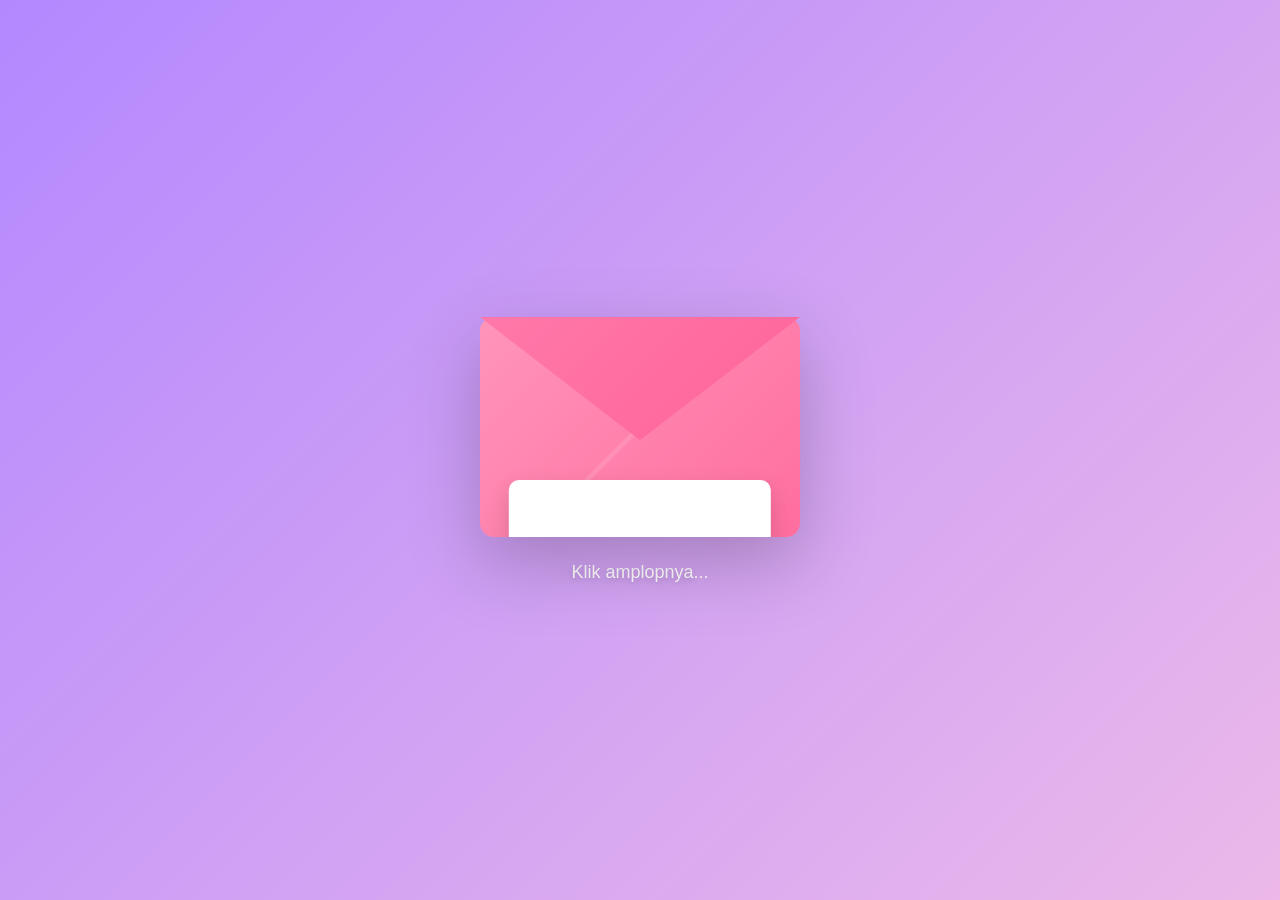
==== doc.html @ daa9e326 "update website" ====
<!DOCTYPE html>
<html lang="id">

<head>

    <meta charset="UTF-8">

    <meta
        name="viewport"
        content="width=device-width, initial-scale=1.0">

    <title>For You ❤️</title>

    <link rel="stylesheet" href="style.css">

</head>


<body>


    <!-- =====================================
         AUDIO BACKGROUND
    ====================================== -->

    <audio id="music" loop>

        <source
            src="music/raindance.mp3"
            type="audio/mpeg">

    </audio>



    <!-- =====================================
         MUSIC PLAYER
    ====================================== -->

    <div
        class="music-player"
        id="musicPlayer">

        <div class="music-cover">
            💿
        </div>


        <div class="music-info">

            <div class="music-title">
                Raindance
            </div>

            <div class="music-artist">
                Dave & Tems
            </div>

        </div>


        <div class="music-bars">

            <span></span>
            <span></span>
            <span></span>
            <span></span>
            <span></span>

        </div>

    </div>



    <!-- =====================================
         PAGE 1
         AMPLOP
    ====================================== -->

    <section
        class="screen envelope-screen active"
        id="envelopeScreen">


        <div
            class="envelope"
            id="envelope">


            <div class="envelope-top"></div>


            <div class="envelope-body">

                <div class="paper">
                    💌
                </div>

            </div>


        </div>


        <p class="hint">
            Klik amplopnya...
        </p>


    </section>



    <!-- =====================================
         PAGE 2
         SURAT
    ====================================== -->

    <section
        class="screen letter-screen"
        id="letterScreen">


        <div class="letter">


            <h1>
                Untuk Kamu ❤️
            </h1>


            <p>

                Hai kamu...

                <br><br>

                Ada sesuatu yang pengen aku
                sampaikan.

                <br><br>

                Jadi sebelum kamu lanjut,
                baca surat ini sampai selesai ya.

                <br><br>

                Terima kasih sudah menjadi
                seseorang yang sangat berarti
                buat aku.

            </p>


            <button
                id="finishBtn">

                Selesai ❤️

            </button>


        </div>


    </section>



    <!-- =====================================
         PAGE 3
         MEMORY WALL
    ====================================== -->

    <section
        class="screen memory-screen"
        id="memoryScreen">


        <div class="memory-wall">


            <img
                src="images/foto1.jpg"
                class="memory-photo photo1">


            <img
                src="images/foto2.jpg"
                class="memory-photo photo2">


            <img
                src="images/foto3.jpg"
                class="memory-photo photo3">


            <img
                src="images/foto4.jpg"
                class="memory-photo photo4">


            <img
                src="images/foto5.jpg"
                class="memory-photo photo5">


            <img
                src="images/foto6.jpg"
                class="memory-photo photo6">


            <img
                src="images/foto7.jpg"
                class="memory-photo photo7">


            <img
                src="images/foto8.jpg"
                class="memory-photo photo8">


            <div class="memory-text">

                <h1>
                    Our Little Memories
                </h1>

                <p>
                    beberapa momen yang mungkin
                    sederhana, tapi berarti.
                </p>

            </div>


        </div>


        <button
            class="next-button"
            id="nextButton">

            Lanjut →

        </button>


    </section>



    <!-- =====================================
         PAGE 4
         VIDEO
    ====================================== -->

    <section
        class="screen video-screen"
        id="videoScreen">


        <div class="video-container">


            <!-- INTRO -->

            <div
                class="video-intro"
                id="videoIntro">

                <div class="video-icon">
                    🎬
                </div>


                <h1>
                    Satu hal lagi...
                </h1>


                <p>
                    Ada sesuatu yang mau aku
                    sampaikan buat kamu.
                </p>


                <button
                    id="startVideoBtn"
                    class="start-video-button">

                    ▶ Mulai Video

                </button>

            </div>



            <!-- VIDEO -->

            <div
                class="video-wrapper"
                id="videoWrapper">


                <video
                    id="messageVideo"
                    playsinline>

                    <source
                        src="video/pesan.mp4"
                        type="video/mp4">

                    Browser kamu tidak
                    mendukung video.

                </video>


                <div
                    class="video-status"
                    id="videoStatus">

                    ❤️

                </div>


            </div>



            <!-- VIDEO SELESAI -->

            <button
                id="videoNextBtn"
                class="video-next-button">

                Lanjut →

            </button>


        </div>


    </section>



    <!-- =====================================
         JAVASCRIPT
    ====================================== -->

    <script src="script.js"></script>


</body>

</html>
---- style.css ----
/* ==================================================
   RESET
================================================== */

* {
    margin: 0;
    padding: 0;
    box-sizing: border-box;
}


/* ==================================================
   BODY
================================================== */

html,
body {
    width: 100%;
    height: 100%;
}


body {
    overflow: hidden;

    font-family:
        Arial,
        Helvetica,
        sans-serif;

    background:
        linear-gradient(
            -45deg,
            #ff9ecb,
            #c99cff,
            #ffc9e2,
            #b388ff
        );

    background-size: 400% 400%;

    animation:
        backgroundMove 12s ease infinite;
}


@keyframes backgroundMove {

    0% {
        background-position: 0% 50%;
    }

    50% {
        background-position: 100% 50%;
    }

    100% {
        background-position: 0% 50%;
    }
}


/* ==================================================
   SCREEN SYSTEM
================================================== */

.screen {
    position: fixed;

    inset: 0;

    width: 100%;
    height: 100vh;

    opacity: 0;

    visibility: hidden;

    pointer-events: none;

    transition:
        opacity 0.8s ease,
        visibility 0.8s ease;
}


.screen.active {
    opacity: 1;

    visibility: visible;

    pointer-events: auto;
}


/* ==================================================
   PAGE 1
   ENVELOPE
================================================== */

.envelope-screen {
    display: flex;

    flex-direction: column;

    justify-content: center;

    align-items: center;
}


.envelope {
    position: relative;

    width: 320px;
    height: 220px;

    cursor: pointer;

    border-radius: 14px;

    animation:
        envelopeFloat 3s ease-in-out infinite;

    filter:
        drop-shadow(
            0 25px 35px
            rgba(0, 0, 0, 0.22)
        );

    transition:
        transform 0.8s ease,
        opacity 0.8s ease;
}


/* ================================================
   BADAN AMPLOP
================================================ */

.envelope-body {
    position: absolute;

    inset: 0;

    background:
        linear-gradient(
            135deg,
            #ff94ba,
            #ff6e9f
        );

    border-radius: 14px;

    overflow: hidden;

    z-index: 1;
}


/* ================================================
   BAGIAN DALAM
================================================ */

.envelope-body::before {
    content: "";

    position: absolute;

    inset: 0;

    background:
        linear-gradient(
            135deg,
            transparent 49%,
            rgba(255, 255, 255, 0.18) 50%,
            transparent 51%
        );

    opacity: 0.8;
}


/* ================================================
   FLAP
================================================ */

.envelope-top {
    position: absolute;

    top: 0;
    left: 0;

    width: 100%;
    height: 100%;

    background:
        linear-gradient(
            135deg,
            #ff78a9,
            #ff5f95
        );

    clip-path:
        polygon(
            0 0,
            50% 56%,
            100% 0
        );

    transform-origin: top center;

    transition:
        transform 1s cubic-bezier(
            0.22,
            1,
            0.36,
            1
        );

    z-index: 4;
}


/* ================================================
   KERTAS
================================================ */

.paper {
    position: absolute;

    left: 50%;

    bottom: 12px;

    width: 82%;
    height: 165px;

    transform:
        translateX(-50%)
        translateY(120px);

    display: flex;

    justify-content: center;

    align-items: center;

    background: white;

    border-radius: 10px;

    font-size: 40px;

    box-shadow:
        0 10px 25px
        rgba(0, 0, 0, 0.15);

    transition:
        transform 1s cubic-bezier(
            0.22,
            1,
            0.36,
            1
        );

    z-index: 3;
}


/* ================================================
   AMPLOP OPEN
================================================ */

.envelope.open {
    animation: none;

    transform: scale(1.04);
}


.envelope.open .envelope-top {
    transform:
        rotateX(180deg);
}


.envelope.open .paper {
    transform:
        translateX(-50%)
        translateY(-18px);
}


/* ================================================
   AMPLOP EXIT
================================================ */

.envelope-screen.leaving .envelope {
    transform: scale(1.04);

    opacity: 0;
}


.envelope-screen.leaving .hint {
    opacity: 0;
}


/* ================================================
   FLOAT
================================================ */

@keyframes envelopeFloat {

    0% {
        transform:
            translateY(0);
    }

    50% {
        transform:
            translateY(-10px);
    }

    100% {
        transform:
            translateY(0);
    }
}


/* ==================================================
   HINT
================================================== */

.hint {
    margin-top: 25px;

    color: white;

    font-size: 18px;

    text-shadow:
        0 3px 8px
        rgba(0, 0, 0, 0.2);

    transition:
        opacity 0.5s ease;
}


/* ==================================================
   MUSIC PLAYER
================================================== */

.music-player {
    position: fixed;

    top: 20px;
    left: 20px;

    width: 280px;

    padding: 12px 15px;

    display: flex;

    align-items: center;

    gap: 12px;

    background:
        rgba(20, 10, 25, 0.78);

    backdrop-filter:
        blur(16px);

    border:
        1px solid
        rgba(255, 255, 255, 0.15);

    border-radius: 16px;

    color: white;

    box-shadow:
        0 12px 35px
        rgba(0, 0, 0, 0.25);

    z-index: 9999;

    opacity: 0;

    transform:
        translateX(-120px);

    pointer-events: none;

    transition:
        opacity 0.6s ease,
        transform 0.6s ease;
}


.music-player.show {
    opacity: 1;

    transform:
        translateX(0);

    pointer-events: auto;
}


.music-cover {
    width: 48px;
    height: 48px;

    min-width: 48px;

    display: flex;

    justify-content: center;

    align-items: center;

    border-radius: 50%;

    background:
        linear-gradient(
            135deg,
            #ff78ad,
            #9d6cff
        );

    font-size: 24px;
}


.music-player.playing
.music-cover {
    animation:
        musicRotate 4s linear infinite;
}


@keyframes musicRotate {

    from {
        transform:
            rotate(0deg);
    }

    to {
        transform:
            rotate(360deg);
    }
}


.music-info {
    flex: 1;

    overflow: hidden;
}


.music-title {
    font-size: 14px;

    font-weight: bold;
}


.music-artist {
    margin-top: 4px;

    font-size: 11px;

    opacity: 0.6;
}


.music-bars {
    height: 35px;

    display: flex;

    align-items: center;

    gap: 3px;
}


.music-bars span {
    width: 3px;

    height: 8px;

    background: white;

    border-radius: 5px;
}


.music-player.playing
.music-bars span {
    animation:
        musicBar 0.8s
        ease-in-out infinite alternate;
}


.music-player.playing
.music-bars span:nth-child(2) {
    animation-delay: 0.15s;
}


.music-player.playing
.music-bars span:nth-child(3) {
    animation-delay: 0.3s;
}


.music-player.playing
.music-bars span:nth-child(4) {
    animation-delay: 0.45s;
}


.music-player.playing
.music-bars span:nth-child(5) {
    animation-delay: 0.6s;
}


@keyframes musicBar {

    from {
        height: 7px;
    }

    to {
        height: 30px;
    }
}


/* ==================================================
   PAGE 2
   LETTER
================================================== */

.letter-screen {
    display: flex;

    justify-content: center;

    align-items: center;

    padding: 20px;
}


.letter {
    width: min(
        90%,
        600px
    );

    max-height: 80vh;

    overflow-y: auto;

    padding: 40px;

    text-align: center;

    background:
        rgba(255, 255, 255, 0.94);

    border-radius: 22px;

    box-shadow:
        0 25px 60px
        rgba(0, 0, 0, 0.2);

    animation:
        letterAppear 0.8s ease;
}


@keyframes letterAppear {

    from {
        opacity: 0;

        transform:
            translateY(30px)
            scale(0.96);
    }

    to {
        opacity: 1;

        transform:
            translateY(0)
            scale(1);
    }
}


.letter h1 {
    margin-bottom: 25px;

    color: #d85c91;

    font-size: 32px;
}


.letter p {
    color: #555;

    font-size: 16px;

    line-height: 1.8;
}


#finishBtn {
    margin-top: 30px;

    padding: 13px 28px;

    border: none;

    border-radius: 30px;

    background:
        linear-gradient(
            135deg,
            #ff78ad,
            #9d6cff
        );

    color: white;

    font-size: 15px;

    cursor: pointer;

    box-shadow:
        0 10px 25px
        rgba(0, 0, 0, 0.15);

    transition:
        transform 0.3s ease;
}


#finishBtn:hover {
    transform:
        scale(1.08);
}


/* ==================================================
   PAGE 3
   MEMORY WALL
================================================== */

.memory-screen {
    display: flex;

    justify-content: center;

    align-items: center;
}


.memory-wall {
    position: relative;

    width: 850px;
    height: 600px;

    max-width: 95vw;
    max-height: 75vh;
}


.memory-photo {
    position: absolute;

    width: 170px;
    height: 210px;

    object-fit: cover;

    padding: 8px;

    background: white;

    box-shadow:
        0 15px 30px
        rgba(0, 0, 0, 0.2);
}


/* ================================================
   FOTO POSITIONS
================================================ */

.photo1 {
    top: 20px;
    left: 80px;

    transform:
        rotate(-8deg);

    animation:
        photoFloat1
        4s ease-in-out infinite;
}


.photo2 {
    top: 40px;
    right: 100px;

    transform:
        rotate(7deg);

    animation:
        photoFloat2
        5s ease-in-out infinite;
}


.photo3 {
    top: 220px;
    left: 0;

    transform:
        rotate(-5deg);

    animation:
        photoFloat3
        4.5s ease-in-out infinite;
}


.photo4 {
    top: 250px;
    right: 10px;

    transform:
        rotate(8deg);

    animation:
        photoFloat4
        5.5s ease-in-out infinite;
}


.photo5 {
    bottom: 0;
    left: 140px;

    transform:
        rotate(6deg);

    animation:
        photoFloat2
        4.8s ease-in-out infinite;
}


.photo6 {
    bottom: 10px;
    right: 150px;

    transform:
        rotate(-7deg);

    animation:
        photoFloat1
        5.2s ease-in-out infinite;
}


.photo7 {
    top: 130px;
    left: 250px;

    transform:
        rotate(-4deg);

    animation:
        photoFloat3
        5s ease-in-out infinite;
}


.photo8 {
    bottom: 80px;
    right: 280px;

    transform:
        rotate(5deg);

    animation:
        photoFloat4
        4.2s ease-in-out infinite;
}


/* ================================================
   PHOTO ANIMATIONS
================================================ */

@keyframes photoFloat1 {

    0%,
    100% {
        margin-top: 0;
    }

    50% {
        margin-top: -10px;
    }
}


@keyframes photoFloat2 {

    0%,
    100% {
        margin-top: 0;
    }

    50% {
        margin-top: 10px;
    }
}


@keyframes photoFloat3 {

    0%,
    100% {
        margin-top: 0;
    }

    50% {
        margin-top: -8px;
    }
}


@keyframes photoFloat4 {

    0%,
    100% {
        margin-top: 0;
    }

    50% {
        margin-top: 8px;
    }
}


/* ================================================
   MEMORY TEXT
================================================ */

.memory-text {
    position: absolute;

    top: 50%;
    left: 50%;

    width: 300px;

    padding: 30px;

    transform:
        translate(-50%, -50%);

    text-align: center;

    color: white;

    background:
        rgba(255, 255, 255, 0.2);

    backdrop-filter:
        blur(12px);

    border-radius: 20px;

    z-index: 10;

    box-shadow:
        0 15px 40px
        rgba(0, 0, 0, 0.15);
}


.memory-text h1 {
    margin-bottom: 12px;

    font-size: 28px;
}


.memory-text p {
    font-size: 14px;

    line-height: 1.6;
}


.next-button {
    position: absolute;

    right: 40px;
    bottom: 30px;

    padding: 13px 25px;

    border: none;

    border-radius: 30px;

    background: white;

    color: #d85c91;

    font-size: 15px;

    cursor: pointer;

    box-shadow:
        0 10px 25px
        rgba(0, 0, 0, 0.15);

    transition:
        transform 0.3s ease;
}


.next-button:hover {
    transform:
        scale(1.08);
}


/* ==================================================
   PAGE 4
   VIDEO
================================================== */

.video-screen {
    display: flex;

    justify-content: center;

    align-items: center;

    padding: 25px;
}


.video-container {
    width: min(
        94%,
        650px
    );

    display: flex;

    flex-direction: column;

    align-items: center;

    text-align: center;

    color: white;
}


/* ================================================
   VIDEO INTRO
================================================ */

.video-intro {
    animation:
        videoIntroAppear
        1s ease;
}


.video-icon {
    margin-bottom: 15px;

    font-size: 45px;
}


.video-intro h1 {
    margin-bottom: 10px;

    font-size: 36px;

    text-shadow:
        0 4px 15px
        rgba(0, 0, 0, 0.2);
}


.video-intro p {
    margin-bottom: 25px;

    font-size: 16px;

    opacity: 0.9;
}


@keyframes videoIntroAppear {

    from {
        opacity: 0;

        transform:
            translateY(25px);
    }

    to {
        opacity: 1;

        transform:
            translateY(0);
    }
}


/* ================================================
   START VIDEO BUTTON
================================================ */

.start-video-button {
    padding: 14px 30px;

    border: none;

    border-radius: 30px;

    background: white;

    color: #d85c91;

    font-size: 16px;

    font-weight: bold;

    cursor: pointer;

    box-shadow:
        0 10px 30px
        rgba(0, 0, 0, 0.2);

    transition:
        transform 0.3s ease;
}


.start-video-button:hover {
    transform:
        scale(1.07);
}


/* ================================================
   VIDEO WRAPPER
================================================ */

.video-wrapper {
    position: relative;

    display: none;

    justify-content: center;

    align-items: center;

    width: 100%;
}


.video-wrapper.visible {
    display: flex;

    animation:
        videoAppear
        0.8s ease;
}


@keyframes videoAppear {

    from {
        opacity: 0;

        transform:
            scale(0.94);
    }

    to {
        opacity: 1;

        transform:
            scale(1);
    }
}


/* ================================================
   ACTUAL VIDEO
   VERTICAL FRIENDLY
================================================ */

#messageVideo {
    display: block;

    width: auto;

    height: min(
        70vh,
        720px
    );

    max-width: 90vw;

    aspect-ratio: 9 / 16;

    object-fit: contain;

    background: black;

    border-radius: 18px;

    box-shadow:
        0 25px 60px
        rgba(0, 0, 0, 0.3);
}


/* ================================================
   VIDEO STATUS
================================================ */

.video-status {
    position: absolute;

    top: 15px;
    right: 15px;

    width: 40px;
    height: 40px;

    display: flex;

    justify-content: center;

    align-items: center;

    background:
        rgba(0, 0, 0, 0.45);

    border-radius: 50%;

    opacity: 0;

    transition:
        opacity 0.3s ease;
}


.video-wrapper.playing
.video-status {
    opacity: 1;
}


/* ================================================
   VIDEO NEXT BUTTON
================================================ */

.video-next-button {
    margin-top: 25px;

    padding: 13px 28px;

    border: none;

    border-radius: 30px;

    background: white;

    color: #d85c91;

    font-size: 15px;

    cursor: pointer;

    opacity: 0;

    transform:
        translateY(15px);

    pointer-events: none;

    transition:
        opacity 0.5s ease,
        transform 0.5s ease;
}


.video-next-button.show {
    opacity: 1;

    transform:
        translateY(0);

    pointer-events: auto;
}


.video-next-button:hover {
    transform:
        translateY(0)
        scale(1.08);
}


/* ==================================================
   MOBILE
================================================== */

@media (max-width: 600px) {


    /* ==============================================
       AMPLOP
    ============================================== */

    .envelope {
        width: 280px;

        height: 190px;
    }


    /* ==============================================
       MUSIC PLAYER
    ============================================== */

    .music-player {
        top: 12px;

        left: 12px;

        width: 240px;

        padding: 10px;
    }


    .music-cover {
        width: 40px;
        height: 40px;

        min-width: 40px;

        font-size: 20px;
    }


    /* ==============================================
       LETTER
    ============================================== */

    .letter {
        width: 92%;

        padding: 25px;
    }


    .letter h1 {
        font-size: 25px;
    }


    /* ==============================================
       MEMORY
    ============================================== */

    .memory-wall {
        width: 100vw;

        height: 75vh;
    }


    .memory-photo {
        width: 100px;

        height: 125px;

        padding: 5px;
    }


    .photo1 {
        top: 10px;
        left: 8px;
    }


    .photo2 {
        top: 20px;
        right: 8px;
    }


    .photo3 {
        top: 180px;
        left: 5px;
    }


    .photo4 {
        top: 190px;
        right: 5px;
    }


    .photo5 {
        bottom: 10px;
        left: 20px;
    }


    .photo6 {
        bottom: 5px;
        right: 20px;
    }


    .photo7 {
        top: 90px;
        left: 100px;
    }


    .photo8 {
        bottom: 80px;
        right: 100px;
    }


    .memory-text {
        width: 220px;

        padding: 20px;
    }


    .memory-text h1 {
        font-size: 21px;
    }


    .memory-text p {
        font-size: 12px;
    }


    .next-button {
        right: 20px;

        bottom: 20px;
    }


    /* ==============================================
       VIDEO
    ============================================== */

    .video-container {
        width: 95%;
    }


    .video-intro h1 {
        font-size: 28px;
    }


    .video-intro p {
        font-size: 14px;
    }


    #messageVideo {
        height: 68vh;

        max-width: 88vw;

        border-radius: 14px;
    }

}
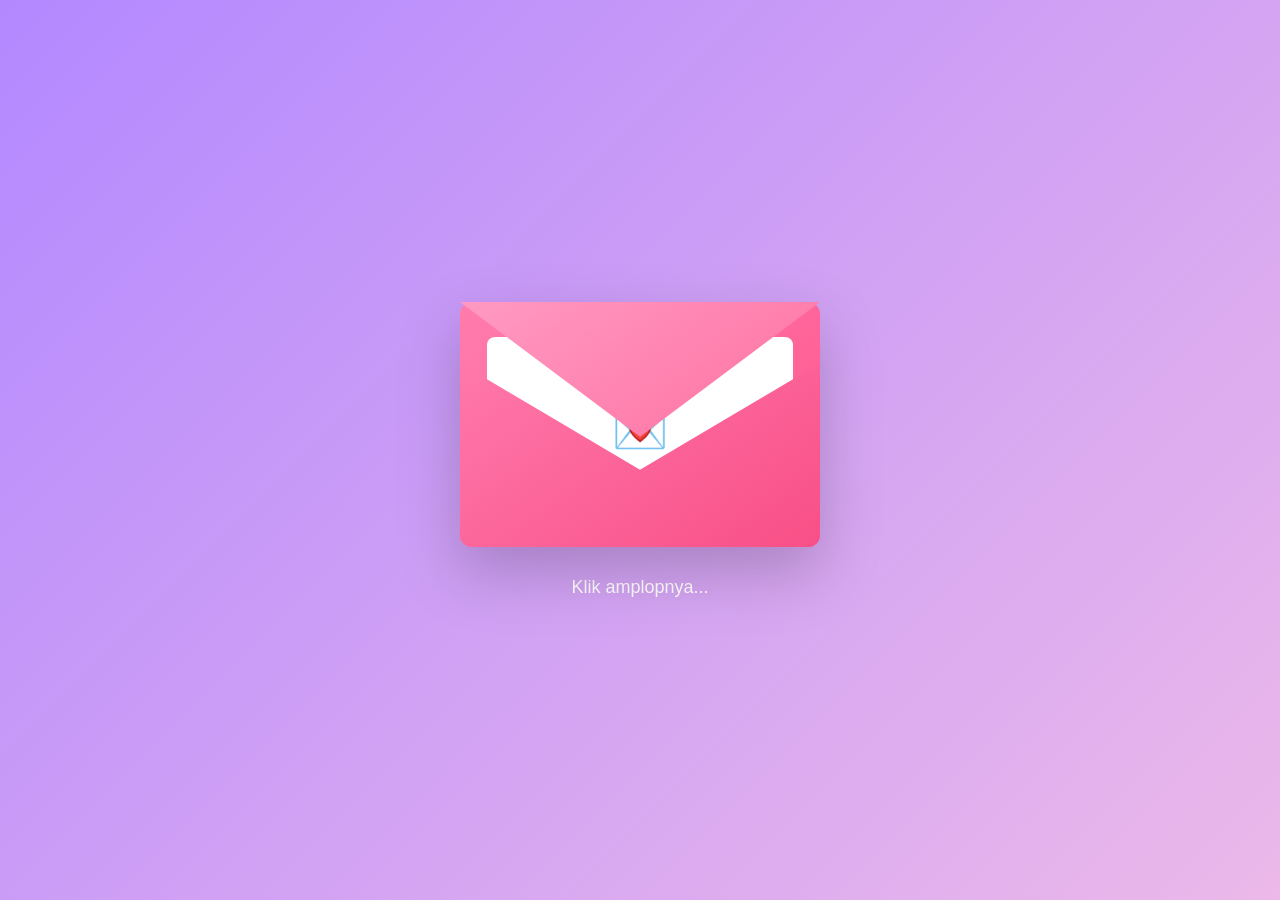
==== commit e8042257: "update" ====
--- a/doc.html
+++ b/doc.html
@@ -11,7 +11,9 @@
 
     <title>For You ❤️</title>
 
-    <link rel="stylesheet" href="style.css">
+    <link
+        rel="stylesheet"
+        href="style.css">
 
 </head>
 
@@ -19,11 +21,13 @@
 <body>
 
 
-    <!-- =====================================
-         AUDIO BACKGROUND
-    ====================================== -->
-
-    <audio id="music" loop>
+    <!-- =========================================
+         MUSIK
+    ========================================== -->
+
+    <audio
+        id="music"
+        loop>
 
         <source
             src="music/raindance.mp3"
@@ -32,150 +36,156 @@
     </audio>
 
 
-
-    <!-- =====================================
+    <!-- =========================================
          MUSIC PLAYER
-    ====================================== -->
+    ========================================== -->
 
     <div
         class="music-player"
         id="musicPlayer">
 
-        <div class="music-cover">
+        <div class="music-disc">
             💿
         </div>
 
-
         <div class="music-info">
 
-            <div class="music-title">
+            <strong>
                 Raindance
+            </strong>
+
+            <span>
+                Dave & Tems
+            </span>
+
+        </div>
+
+        <div class="music-bars">
+
+            <i></i>
+            <i></i>
+            <i></i>
+            <i></i>
+            <i></i>
+
+        </div>
+
+    </div>
+
+
+
+    <!-- =========================================
+         PAGE 1
+         AMPLOP + SURAT
+    ========================================== -->
+
+    <section
+        class="page active"
+        id="page1">
+
+
+        <!-- AMPLOP -->
+
+        <div
+            class="envelope-area"
+            id="envelopeArea">
+
+            <div
+                class="envelope"
+                id="envelope">
+
+
+                <div class="envelope-back"></div>
+
+                <div class="letter-paper">
+
+                    <div class="letter-paper-content">
+
+                        💌
+
+                    </div>
+
+                </div>
+
+                <div class="envelope-front"></div>
+
+                <div class="envelope-flap"></div>
+
+
             </div>
 
-            <div class="music-artist">
-                Dave & Tems
+
+            <p class="click-hint">
+                Klik amplopnya...
+            </p>
+
+        </div>
+
+
+
+        <!-- SURAT -->
+
+        <div
+            class="letter-modal"
+            id="letterModal">
+
+            <div class="letter-card">
+
+                <div class="letter-decoration">
+                    ❤️
+                </div>
+
+                <h1>
+                    Untuk Kamu
+                </h1>
+
+                <p>
+
+                    Hai kamu...
+
+                    <br><br>
+
+                    Ada sesuatu yang pengen
+                    aku sampaikan.
+
+                    <br><br>
+
+                    Jadi sebelum kamu lanjut,
+                    baca surat ini sampai selesai ya.
+
+                    <br><br>
+
+                    Terima kasih sudah menjadi
+                    seseorang yang sangat berarti
+                    buat aku.
+
+                </p>
+
+
+                <button
+                    id="letterNext">
+
+                    Selesai ❤️
+
+                </button>
+
             </div>
 
         </div>
 
 
-        <div class="music-bars">
-
-            <span></span>
-            <span></span>
-            <span></span>
-            <span></span>
-            <span></span>
-
-        </div>
-
-    </div>
-
-
-
-    <!-- =====================================
-         PAGE 1
-         AMPLOP
-    ====================================== -->
+    </section>
+
+
+
+    <!-- =========================================
+         PAGE 2
+         MEMORY WALL
+    ========================================== -->
 
     <section
-        class="screen envelope-screen active"
-        id="envelopeScreen">
-
-
-        <div
-            class="envelope"
-            id="envelope">
-
-
-            <div class="envelope-top"></div>
-
-
-            <div class="envelope-body">
-
-                <div class="paper">
-                    💌
-                </div>
-
-            </div>
-
-
-        </div>
-
-
-        <p class="hint">
-            Klik amplopnya...
-        </p>
-
-
-    </section>
-
-
-
-    <!-- =====================================
-         PAGE 2
-         SURAT
-    ====================================== -->
-
-    <section
-        class="screen letter-screen"
-        id="letterScreen">
-
-
-        <div class="letter">
-
-
-            <h1>
-                Untuk Kamu ❤️
-            </h1>
-
-
-            <p>
-
-                Hai kamu...
-
-                <br><br>
-
-                Ada sesuatu yang pengen aku
-                sampaikan.
-
-                <br><br>
-
-                Jadi sebelum kamu lanjut,
-                baca surat ini sampai selesai ya.
-
-                <br><br>
-
-                Terima kasih sudah menjadi
-                seseorang yang sangat berarti
-                buat aku.
-
-            </p>
-
-
-            <button
-                id="finishBtn">
-
-                Selesai ❤️
-
-            </button>
-
-
-        </div>
-
-
-    </section>
-
-
-
-    <!-- =====================================
-         PAGE 3
-         MEMORY WALL
-    ====================================== -->
-
-    <section
-        class="screen memory-screen"
-        id="memoryScreen">
+        class="page memory-page"
+        id="page2">
 
 
         <div class="memory-wall">
@@ -183,52 +193,45 @@
 
             <img
                 src="images/foto1.jpg"
-                class="memory-photo photo1">
-
+                class="memory-photo p1">
 
             <img
                 src="images/foto2.jpg"
-                class="memory-photo photo2">
-
+                class="memory-photo p2">
 
             <img
                 src="images/foto3.jpg"
-                class="memory-photo photo3">
-
+                class="memory-photo p3">
 
             <img
                 src="images/foto4.jpg"
-                class="memory-photo photo4">
-
+                class="memory-photo p4">
 
             <img
                 src="images/foto5.jpg"
-                class="memory-photo photo5">
-
+                class="memory-photo p5">
 
             <img
                 src="images/foto6.jpg"
-                class="memory-photo photo6">
-
+                class="memory-photo p6">
 
             <img
                 src="images/foto7.jpg"
-                class="memory-photo photo7">
-
+                class="memory-photo p7">
 
             <img
                 src="images/foto8.jpg"
-                class="memory-photo photo8">
-
-
-            <div class="memory-text">
+                class="memory-photo p8">
+
+
+            <div class="memory-center">
 
                 <h1>
                     Our Little Memories
                 </h1>
 
                 <p>
-                    beberapa momen yang mungkin
+                    Beberapa momen yang mungkin
                     sederhana, tapi berarti.
                 </p>
 
@@ -240,7 +243,7 @@
 
         <button
             class="next-button"
-            id="nextButton">
+            id="memoryNext">
 
             Lanjut →
 
@@ -251,97 +254,101 @@
 
 
 
-    <!-- =====================================
+    <!-- =========================================
+         PAGE 3
+         VIDEO
+    ========================================== -->
+
+    <section
+        class="page video-page"
+        id="page3">
+
+
+        <div class="video-intro" id="videoIntro">
+
+            <div class="video-icon">
+                🎬
+            </div>
+
+            <h1>
+                Ada satu hal lagi...
+            </h1>
+
+            <p>
+                Tonton sampai selesai ya ❤️
+            </p>
+
+            <button
+                id="startVideo">
+
+                Mulai Video
+
+            </button>
+
+        </div>
+
+
+        <div
+            class="video-box"
+            id="videoBox">
+
+
+            <video
+                id="messageVideo"
+                playsinline>
+
+                <source
+                    src="video/pesan.mp4"
+                    type="video/mp4">
+
+            </video>
+
+
+        </div>
+
+
+        <button
+            class="next-button video-next"
+            id="videoNext">
+
+            Lanjut →
+
+        </button>
+
+
+    </section>
+
+
+
+    <!-- =========================================
          PAGE 4
-         VIDEO
-    ====================================== -->
+         FINAL LOVE
+    ========================================== -->
 
     <section
-        class="screen video-screen"
-        id="videoScreen">
-
-
-        <div class="video-container">
-
-
-            <!-- INTRO -->
-
-            <div
-                class="video-intro"
-                id="videoIntro">
-
-                <div class="video-icon">
-                    🎬
-                </div>
-
-
-                <h1>
-                    Satu hal lagi...
-                </h1>
-
-
-                <p>
-                    Ada sesuatu yang mau aku
-                    sampaikan buat kamu.
-                </p>
-
-
-                <button
-                    id="startVideoBtn"
-                    class="start-video-button">
-
-                    ▶ Mulai Video
-
-                </button>
-
-            </div>
-
-
-
-            <!-- VIDEO -->
-
-            <div
-                class="video-wrapper"
-                id="videoWrapper">
-
-
-                <video
-                    id="messageVideo"
-                    playsinline>
-
-                    <source
-                        src="video/pesan.mp4"
-                        type="video/mp4">
-
-                    Browser kamu tidak
-                    mendukung video.
-
-                </video>
-
-
-                <div
-                    class="video-status"
-                    id="videoStatus">
-
-                    ❤️
-
-                </div>
-
-
-            </div>
-
-
-
-            <!-- VIDEO SELESAI -->
-
-            <button
-                id="videoNextBtn"
-                class="video-next-button">
-
-                Lanjut →
-
-            </button>
-
+        class="page final-page"
+        id="page4">
+
+
+        <div
+            class="heart-container"
+            id="heartContainer">
+        </div>
+
+
+        <!-- NANTI KITA ISI KATA-KATA DI SINI -->
+
+        <div
+            class="final-message"
+            id="finalMessage">
+
+            <h1>
+                ❤️
+            </h1>
+
+            <p>
+                Untuk kamu.
+            </p>
 
         </div>
 
@@ -350,13 +357,12 @@
 
 
 
-    <!-- =====================================
+    <!-- =========================================
          JAVASCRIPT
-    ====================================== -->
+    ========================================== -->
 
     <script src="script.js"></script>
 
-
 </body>
 
 </html>
--- a/style.css
+++ b/style.css
@@ -1,6 +1,6 @@
-/* ==================================================
+/* =================================================
    RESET
-================================================== */
+================================================= */
 
 * {
     margin: 0;
@@ -9,24 +9,60 @@
 }
 
 
-/* ==================================================
+/* =================================================
    BODY
-================================================== */
-
-html,
+================================================= */
+
 body {
+
     width: 100%;
-    height: 100%;
-}
-
-
-body {
+    height: 100vh;
+
     overflow: hidden;
 
     font-family:
         Arial,
         Helvetica,
         sans-serif;
+
+}
+
+
+/* =================================================
+   PAGE SYSTEM
+================================================= */
+
+.page {
+
+    position: fixed;
+
+    inset: 0;
+
+    width: 100%;
+    height: 100vh;
+
+    display: none;
+
+    justify-content: center;
+    align-items: center;
+
+    overflow: hidden;
+
+}
+
+
+.page.active {
+
+    display: flex;
+
+}
+
+
+/* =================================================
+   PAGE 1
+================================================= */
+
+#page1 {
 
     background:
         linear-gradient(
@@ -41,6 +77,7 @@
 
     animation:
         backgroundMove 12s ease infinite;
+
 }
 
 
@@ -57,88 +94,263 @@
     100% {
         background-position: 0% 50%;
     }
-}
-
-
-/* ==================================================
-   SCREEN SYSTEM
-================================================== */
-
-.screen {
+
+}
+
+
+/* =================================================
+   MUSIC PLAYER
+================================================= */
+
+.music-player {
+
     position: fixed;
 
-    inset: 0;
-
-    width: 100%;
-    height: 100vh;
+    top: 25px;
+    left: 25px;
+
+    width: 380px;
+    height: 95px;
+
+    display: flex;
+
+    align-items: center;
+
+    gap: 15px;
+
+    padding: 15px 20px;
+
+    border-radius: 22px;
+
+    background:
+        rgba(30, 20, 35, .82);
+
+    backdrop-filter: blur(15px);
+
+    box-shadow:
+        0 15px 40px
+        rgba(0, 0, 0, .25);
+
+    color: white;
+
+    z-index: 1000;
 
     opacity: 0;
 
-    visibility: hidden;
+    transform:
+        translateY(-30px);
 
     pointer-events: none;
 
     transition:
-        opacity 0.8s ease,
-        visibility 0.8s ease;
-}
-
-
-.screen.active {
+        .6s ease;
+
+}
+
+
+.music-player.show {
+
     opacity: 1;
 
-    visibility: visible;
+    transform:
+        translateY(0);
 
     pointer-events: auto;
-}
-
-
-/* ==================================================
-   PAGE 1
+
+}
+
+
+.music-disc {
+
+    width: 65px;
+    height: 65px;
+
+    display: flex;
+
+    justify-content: center;
+    align-items: center;
+
+    border-radius: 50%;
+
+    background:
+        linear-gradient(
+            135deg,
+            #ff8ac4,
+            #a979ff
+        );
+
+    font-size: 35px;
+
+}
+
+
+.music-player.playing
+.music-disc {
+
+    animation:
+        discSpin 4s linear infinite;
+
+}
+
+
+@keyframes discSpin {
+
+    from {
+        transform: rotate(0deg);
+    }
+
+    to {
+        transform: rotate(360deg);
+    }
+
+}
+
+
+.music-info {
+
+    display: flex;
+
+    flex-direction: column;
+
+    gap: 5px;
+
+    flex: 1;
+
+}
+
+
+.music-info strong {
+
+    font-size: 18px;
+
+}
+
+
+.music-info span {
+
+    font-size: 13px;
+
+    opacity: .7;
+
+}
+
+
+.music-bars {
+
+    display: flex;
+
+    align-items: center;
+
+    gap: 4px;
+
+    height: 45px;
+
+}
+
+
+.music-bars i {
+
+    width: 4px;
+    height: 15px;
+
+    border-radius: 10px;
+
+    background: white;
+
+}
+
+
+.music-player.playing
+.music-bars i {
+
+    animation:
+        musicBar .8s ease-in-out infinite alternate;
+
+}
+
+
+.music-bars i:nth-child(2) {
+    animation-delay: .15s;
+}
+
+.music-bars i:nth-child(3) {
+    animation-delay: .3s;
+}
+
+.music-bars i:nth-child(4) {
+    animation-delay: .45s;
+}
+
+.music-bars i:nth-child(5) {
+    animation-delay: .6s;
+}
+
+
+@keyframes musicBar {
+
+    from {
+        height: 10px;
+    }
+
+    to {
+        height: 38px;
+    }
+
+}
+
+
+/* =================================================
    ENVELOPE
-================================================== */
-
-.envelope-screen {
+================================================= */
+
+.envelope-area {
+
     display: flex;
 
     flex-direction: column;
 
-    justify-content: center;
-
     align-items: center;
+
 }
 
 
 .envelope {
+
     position: relative;
 
-    width: 320px;
-    height: 220px;
+    width: 360px;
+    height: 245px;
 
     cursor: pointer;
-
-    border-radius: 14px;
 
     animation:
         envelopeFloat 3s ease-in-out infinite;
 
     filter:
         drop-shadow(
-            0 25px 35px
-            rgba(0, 0, 0, 0.22)
-        );
-
-    transition:
-        transform 0.8s ease,
-        opacity 0.8s ease;
-}
-
-
-/* ================================================
-   BADAN AMPLOP
-================================================ */
-
-.envelope-body {
+            0 25px 30px
+            rgba(0,0,0,.2)
+        );
+
+}
+
+
+@keyframes envelopeFloat {
+
+    0%,
+    100% {
+        transform: translateY(0);
+    }
+
+    50% {
+        transform: translateY(-12px);
+    }
+
+}
+
+
+.envelope-back {
+
     position: absolute;
 
     inset: 0;
@@ -146,426 +358,211 @@
     background:
         linear-gradient(
             135deg,
-            #ff94ba,
-            #ff6e9f
-        );
-
-    border-radius: 14px;
-
-    overflow: hidden;
-
-    z-index: 1;
-}
-
-
-/* ================================================
-   BAGIAN DALAM
-================================================ */
-
-.envelope-body::before {
-    content: "";
+            #ff7cac,
+            #ff568e
+        );
+
+    border-radius: 12px;
+
+}
+
+
+.envelope-front {
 
     position: absolute;
 
-    inset: 0;
+    left: 0;
+    bottom: 0;
+
+    width: 100%;
+    height: 75%;
 
     background:
         linear-gradient(
-            135deg,
-            transparent 49%,
-            rgba(255, 255, 255, 0.18) 50%,
-            transparent 51%
-        );
-
-    opacity: 0.8;
-}
-
-
-/* ================================================
-   FLAP
-================================================ */
-
-.envelope-top {
-    position: absolute;
-
-    top: 0;
-    left: 0;
-
-    width: 100%;
-    height: 100%;
-
-    background:
-        linear-gradient(
-            135deg,
-            #ff78a9,
-            #ff5f95
+            145deg,
+            #ff78aa,
+            #f84f87
         );
 
     clip-path:
         polygon(
             0 0,
-            50% 56%,
+            50% 58%,
+            100% 0,
+            100% 100%,
+            0 100%
+        );
+
+    border-radius: 0 0 12px 12px;
+
+    z-index: 4;
+
+}
+
+
+.envelope-flap {
+
+    position: absolute;
+
+    top: 0;
+    left: 0;
+
+    width: 100%;
+    height: 100%;
+
+    background:
+        linear-gradient(
+            145deg,
+            #ff9ac2,
+            #ff6497
+        );
+
+    clip-path:
+        polygon(
+            0 0,
+            50% 55%,
             100% 0
         );
 
-    transform-origin: top center;
+    transform-origin: top;
 
     transition:
         transform 1s cubic-bezier(
-            0.22,
-            1,
-            0.36,
+            .68,
+            -.1,
+            .25,
             1
         );
 
-    z-index: 4;
-}
-
-
-/* ================================================
-   KERTAS
-================================================ */
-
-.paper {
+    z-index: 5;
+
+}
+
+
+.letter-paper {
+
     position: absolute;
 
     left: 50%;
-
-    bottom: 12px;
-
-    width: 82%;
-    height: 165px;
+    bottom: 20px;
+
+    width: 85%;
+    height: 190px;
+
+    transform:
+        translateX(-50%);
+
+    background: white;
+
+    border-radius: 8px;
+
+    display: flex;
+
+    justify-content: center;
+    align-items: center;
+
+    z-index: 2;
+
+    transition:
+        1s ease;
+
+}
+
+
+.letter-paper-content {
+
+    font-size: 45px;
+
+}
+
+
+.envelope.open {
+
+    animation: none;
+
+}
+
+
+.envelope.open
+.envelope-flap {
+
+    transform:
+        rotateX(180deg);
+
+}
+
+
+.envelope.open
+.letter-paper {
 
     transform:
         translateX(-50%)
-        translateY(120px);
+        translateY(-100px);
+
+}
+
+
+.click-hint {
+
+    margin-top: 30px;
+
+    color: white;
+
+    font-size: 18px;
+
+}
+
+
+/* =================================================
+   LETTER MODAL
+================================================= */
+
+.letter-modal {
+
+    position: absolute;
+
+    inset: 0;
 
     display: flex;
 
     justify-content: center;
-
     align-items: center;
 
-    background: white;
-
-    border-radius: 10px;
-
-    font-size: 40px;
-
-    box-shadow:
-        0 10px 25px
-        rgba(0, 0, 0, 0.15);
+    background:
+        rgba(20, 5, 20, .3);
+
+    backdrop-filter:
+        blur(5px);
+
+    opacity: 0;
+
+    pointer-events: none;
+
+    transform:
+        scale(.8);
 
     transition:
-        transform 1s cubic-bezier(
-            0.22,
-            1,
-            0.36,
-            1
-        );
-
-    z-index: 3;
-}
-
-
-/* ================================================
-   AMPLOP OPEN
-================================================ */
-
-.envelope.open {
-    animation: none;
-
-    transform: scale(1.04);
-}
-
-
-.envelope.open .envelope-top {
-    transform:
-        rotateX(180deg);
-}
-
-
-.envelope.open .paper {
-    transform:
-        translateX(-50%)
-        translateY(-18px);
-}
-
-
-/* ================================================
-   AMPLOP EXIT
-================================================ */
-
-.envelope-screen.leaving .envelope {
-    transform: scale(1.04);
-
-    opacity: 0;
-}
-
-
-.envelope-screen.leaving .hint {
-    opacity: 0;
-}
-
-
-/* ================================================
-   FLOAT
-================================================ */
-
-@keyframes envelopeFloat {
-
-    0% {
-        transform:
-            translateY(0);
-    }
-
-    50% {
-        transform:
-            translateY(-10px);
-    }
-
-    100% {
-        transform:
-            translateY(0);
-    }
-}
-
-
-/* ==================================================
-   HINT
-================================================== */
-
-.hint {
-    margin-top: 25px;
-
-    color: white;
-
-    font-size: 18px;
-
-    text-shadow:
-        0 3px 8px
-        rgba(0, 0, 0, 0.2);
-
-    transition:
-        opacity 0.5s ease;
-}
-
-
-/* ==================================================
-   MUSIC PLAYER
-================================================== */
-
-.music-player {
-    position: fixed;
-
-    top: 20px;
-    left: 20px;
-
-    width: 280px;
-
-    padding: 12px 15px;
-
-    display: flex;
-
-    align-items: center;
-
-    gap: 12px;
-
-    background:
-        rgba(20, 10, 25, 0.78);
-
-    backdrop-filter:
-        blur(16px);
-
-    border:
-        1px solid
-        rgba(255, 255, 255, 0.15);
-
-    border-radius: 16px;
-
-    color: white;
-
-    box-shadow:
-        0 12px 35px
-        rgba(0, 0, 0, 0.25);
-
-    z-index: 9999;
-
-    opacity: 0;
-
-    transform:
-        translateX(-120px);
-
-    pointer-events: none;
-
-    transition:
-        opacity 0.6s ease,
-        transform 0.6s ease;
-}
-
-
-.music-player.show {
+        .8s ease;
+
+    z-index: 100;
+
+}
+
+
+.letter-modal.show {
+
     opacity: 1;
 
-    transform:
-        translateX(0);
-
     pointer-events: auto;
-}
-
-
-.music-cover {
-    width: 48px;
-    height: 48px;
-
-    min-width: 48px;
-
-    display: flex;
-
-    justify-content: center;
-
-    align-items: center;
-
-    border-radius: 50%;
-
-    background:
-        linear-gradient(
-            135deg,
-            #ff78ad,
-            #9d6cff
-        );
-
-    font-size: 24px;
-}
-
-
-.music-player.playing
-.music-cover {
-    animation:
-        musicRotate 4s linear infinite;
-}
-
-
-@keyframes musicRotate {
-
-    from {
-        transform:
-            rotate(0deg);
-    }
-
-    to {
-        transform:
-            rotate(360deg);
-    }
-}
-
-
-.music-info {
-    flex: 1;
-
-    overflow: hidden;
-}
-
-
-.music-title {
-    font-size: 14px;
-
-    font-weight: bold;
-}
-
-
-.music-artist {
-    margin-top: 4px;
-
-    font-size: 11px;
-
-    opacity: 0.6;
-}
-
-
-.music-bars {
-    height: 35px;
-
-    display: flex;
-
-    align-items: center;
-
-    gap: 3px;
-}
-
-
-.music-bars span {
-    width: 3px;
-
-    height: 8px;
-
-    background: white;
-
-    border-radius: 5px;
-}
-
-
-.music-player.playing
-.music-bars span {
-    animation:
-        musicBar 0.8s
-        ease-in-out infinite alternate;
-}
-
-
-.music-player.playing
-.music-bars span:nth-child(2) {
-    animation-delay: 0.15s;
-}
-
-
-.music-player.playing
-.music-bars span:nth-child(3) {
-    animation-delay: 0.3s;
-}
-
-
-.music-player.playing
-.music-bars span:nth-child(4) {
-    animation-delay: 0.45s;
-}
-
-
-.music-player.playing
-.music-bars span:nth-child(5) {
-    animation-delay: 0.6s;
-}
-
-
-@keyframes musicBar {
-
-    from {
-        height: 7px;
-    }
-
-    to {
-        height: 30px;
-    }
-}
-
-
-/* ==================================================
-   PAGE 2
-   LETTER
-================================================== */
-
-.letter-screen {
-    display: flex;
-
-    justify-content: center;
-
-    align-items: center;
-
-    padding: 20px;
-}
-
-
-.letter {
+
+    transform:
+        scale(1);
+
+}
+
+
+.letter-card {
+
     width: min(
         90%,
         600px
@@ -573,68 +570,54 @@
 
     max-height: 80vh;
 
-    overflow-y: auto;
-
-    padding: 40px;
+    padding: 45px;
+
+    background:
+        rgba(255,255,255,.96);
+
+    border-radius: 25px;
+
+    box-shadow:
+        0 30px 80px
+        rgba(0,0,0,.3);
 
     text-align: center;
 
-    background:
-        rgba(255, 255, 255, 0.94);
-
-    border-radius: 22px;
-
-    box-shadow:
-        0 25px 60px
-        rgba(0, 0, 0, 0.2);
-
-    animation:
-        letterAppear 0.8s ease;
-}
-
-
-@keyframes letterAppear {
-
-    from {
-        opacity: 0;
-
-        transform:
-            translateY(30px)
-            scale(0.96);
-    }
-
-    to {
-        opacity: 1;
-
-        transform:
-            translateY(0)
-            scale(1);
-    }
-}
-
-
-.letter h1 {
+}
+
+
+.letter-decoration {
+
+    font-size: 40px;
+
+    margin-bottom: 10px;
+
+}
+
+
+.letter-card h1 {
+
     margin-bottom: 25px;
 
-    color: #d85c91;
-
-    font-size: 32px;
-}
-
-
-.letter p {
-    color: #555;
-
-    font-size: 16px;
-
-    line-height: 1.8;
-}
-
-
-#finishBtn {
+    color: #d93668;
+
+}
+
+
+.letter-card p {
+
+    line-height: 1.7;
+
+    color: #444;
+
+}
+
+
+.letter-card button {
+
     margin-top: 30px;
 
-    padding: 13px 28px;
+    padding: 13px 30px;
 
     border: none;
 
@@ -643,61 +626,61 @@
     background:
         linear-gradient(
             135deg,
-            #ff78ad,
-            #9d6cff
+            #ff5b91,
+            #a66cff
         );
 
     color: white;
 
-    font-size: 15px;
+    font-size: 16px;
 
     cursor: pointer;
 
-    box-shadow:
-        0 10px 25px
-        rgba(0, 0, 0, 0.15);
-
-    transition:
-        transform 0.3s ease;
-}
-
-
-#finishBtn:hover {
-    transform:
-        scale(1.08);
-}
-
-
-/* ==================================================
-   PAGE 3
-   MEMORY WALL
-================================================== */
-
-.memory-screen {
-    display: flex;
-
-    justify-content: center;
-
-    align-items: center;
+    transition: .3s;
+
+}
+
+
+.letter-card button:hover {
+
+    transform:
+        scale(1.05);
+
+}
+
+
+/* =================================================
+   PAGE 2 - MEMORY
+================================================= */
+
+#page2 {
+
+    background:
+        linear-gradient(
+            135deg,
+            #ffd8ea,
+            #d7c1ff
+        );
+
 }
 
 
 .memory-wall {
+
     position: relative;
 
-    width: 850px;
+    width: 800px;
     height: 600px;
 
-    max-width: 95vw;
-    max-height: 75vh;
 }
 
 
 .memory-photo {
+
     position: absolute;
 
-    width: 170px;
-    height: 210px;
+    width: 180px;
+    height: 220px;
 
     object-fit: cover;
 
@@ -707,123 +690,29 @@
 
     box-shadow:
         0 15px 30px
-        rgba(0, 0, 0, 0.2);
-}
-
-
-/* ================================================
-   FOTO POSITIONS
-================================================ */
-
-.photo1 {
-    top: 20px;
-    left: 80px;
-
-    transform:
-        rotate(-8deg);
+        rgba(0,0,0,.2);
+
+    transition:
+        .5s ease;
 
     animation:
-        photoFloat1
-        4s ease-in-out infinite;
-}
-
-
-.photo2 {
-    top: 40px;
-    right: 100px;
-
-    transform:
-        rotate(7deg);
-
-    animation:
-        photoFloat2
-        5s ease-in-out infinite;
-}
-
-
-.photo3 {
-    top: 220px;
-    left: 0;
-
-    transform:
-        rotate(-5deg);
-
-    animation:
-        photoFloat3
-        4.5s ease-in-out infinite;
-}
-
-
-.photo4 {
-    top: 250px;
-    right: 10px;
-
-    transform:
-        rotate(8deg);
-
-    animation:
-        photoFloat4
-        5.5s ease-in-out infinite;
-}
-
-
-.photo5 {
-    bottom: 0;
-    left: 140px;
-
-    transform:
-        rotate(6deg);
-
-    animation:
-        photoFloat2
-        4.8s ease-in-out infinite;
-}
-
-
-.photo6 {
-    bottom: 10px;
-    right: 150px;
-
-    transform:
-        rotate(-7deg);
-
-    animation:
-        photoFloat1
-        5.2s ease-in-out infinite;
-}
-
-
-.photo7 {
-    top: 130px;
-    left: 250px;
-
-    transform:
-        rotate(-4deg);
-
-    animation:
-        photoFloat3
-        5s ease-in-out infinite;
-}
-
-
-.photo8 {
-    bottom: 80px;
-    right: 280px;
-
-    transform:
-        rotate(5deg);
-
-    animation:
-        photoFloat4
-        4.2s ease-in-out infinite;
-}
-
-
-/* ================================================
-   PHOTO ANIMATIONS
-================================================ */
-
-@keyframes photoFloat1 {
+        photoFloat 4s ease-in-out infinite;
+
+}
+
+
+.memory-photo:hover {
+
+    transform:
+        scale(1.1)
+        rotate(0deg) !important;
+
+    z-index: 10;
+
+}
+
+
+@keyframes photoFloat {
 
     0%,
     100% {
@@ -833,599 +722,523 @@
     50% {
         margin-top: -10px;
     }
-}
-
-
-@keyframes photoFloat2 {
+
+}
+
+
+.p1 {
+    left: 20px;
+    top: 40px;
+    transform: rotate(-8deg);
+}
+
+.p2 {
+    left: 210px;
+    top: 10px;
+    transform: rotate(5deg);
+}
+
+.p3 {
+    right: 210px;
+    top: 20px;
+    transform: rotate(-5deg);
+}
+
+.p4 {
+    right: 20px;
+    top: 55px;
+    transform: rotate(8deg);
+}
+
+.p5 {
+    left: 40px;
+    bottom: 30px;
+    transform: rotate(6deg);
+}
+
+.p6 {
+    left: 230px;
+    bottom: 5px;
+    transform: rotate(-6deg);
+}
+
+.p7 {
+    right: 220px;
+    bottom: 10px;
+    transform: rotate(5deg);
+}
+
+.p8 {
+    right: 25px;
+    bottom: 35px;
+    transform: rotate(-7deg);
+}
+
+
+.memory-center {
+
+    position: absolute;
+
+    left: 50%;
+    top: 50%;
+
+    transform:
+        translate(-50%, -50%);
+
+    width: 280px;
+
+    padding: 30px;
+
+    text-align: center;
+
+    background:
+        rgba(255,255,255,.9);
+
+    border-radius: 25px;
+
+    box-shadow:
+        0 20px 40px
+        rgba(0,0,0,.15);
+
+    z-index: 5;
+
+}
+
+
+.memory-center h1 {
+
+    color: #d83f72;
+
+    font-size: 25px;
+
+    margin-bottom: 12px;
+
+}
+
+
+.memory-center p {
+
+    color: #555;
+
+    line-height: 1.5;
+
+}
+
+
+/* =================================================
+   NEXT BUTTON
+================================================= */
+
+.next-button {
+
+    position: absolute;
+
+    bottom: 35px;
+    right: 40px;
+
+    padding: 13px 25px;
+
+    border: none;
+
+    border-radius: 30px;
+
+    background:
+        rgba(255,255,255,.9);
+
+    color: #d43d70;
+
+    font-weight: bold;
+
+    cursor: pointer;
+
+    box-shadow:
+        0 10px 25px
+        rgba(0,0,0,.15);
+
+    transition: .3s;
+
+}
+
+
+.next-button:hover {
+
+    transform:
+        scale(1.08);
+
+}
+
+
+/* =================================================
+   PAGE 3 - VIDEO
+================================================= */
+
+#page3 {
+
+    background:
+        linear-gradient(
+            135deg,
+            #171022,
+            #3a1530
+        );
+
+    color: white;
+
+}
+
+
+.video-intro {
+
+    text-align: center;
+
+}
+
+
+.video-icon {
+
+    font-size: 70px;
+
+    margin-bottom: 20px;
+
+}
+
+
+.video-intro h1 {
+
+    margin-bottom: 10px;
+
+}
+
+
+.video-intro p {
+
+    opacity: .7;
+
+}
+
+
+.video-intro button {
+
+    margin-top: 25px;
+
+    padding: 14px 30px;
+
+    border: none;
+
+    border-radius: 30px;
+
+    background: #ff477e;
+
+    color: white;
+
+    cursor: pointer;
+
+    font-size: 16px;
+
+}
+
+
+.video-box {
+
+    display: none;
+
+    height: 80vh;
+
+    max-width: 90vw;
+
+}
+
+
+.video-box.show {
+
+    display: block;
+
+}
+
+
+.video-box video {
+
+    height: 100%;
+
+    max-width: 90vw;
+
+    border-radius: 20px;
+
+    box-shadow:
+        0 20px 60px
+        rgba(0,0,0,.5);
+
+}
+
+
+.video-next {
+
+    display: none;
+
+    color: #ff477e;
+
+}
+
+
+.video-next.show {
+
+    display: block;
+
+}
+
+
+/* =================================================
+   PAGE 4 - FINAL LOVE
+================================================= */
+
+#page4 {
+
+    background:
+        radial-gradient(
+            circle at center,
+            #3b0715 0%,
+            #17030a 50%,
+            #050106 100%
+        );
+
+}
+
+
+.heart-container {
+
+    position: relative;
+
+    width: 500px;
+    height: 500px;
+
+}
+
+
+.heart-particle {
+
+    position: absolute;
+
+    left: 50%;
+    top: 50%;
+
+    color: #ff1744;
+
+    font-size: 18px;
+
+    line-height: 1;
+
+    opacity: 0;
+
+    transform:
+        translate(-50%, -50%)
+        scale(0);
+
+    filter:
+        drop-shadow(
+            0 0 6px
+            rgba(255,30,70,.9)
+        );
+
+    transition:
+
+        left 2.2s cubic-bezier(
+            .22,
+            1,
+            .36,
+            1
+        ),
+
+        top 2.2s cubic-bezier(
+            .22,
+            1,
+            .36,
+            1
+        ),
+
+        opacity .7s ease,
+
+        transform 1s ease;
+
+}
+
+
+.heart-particle.fly {
+
+    opacity: 1;
+
+    transform:
+        translate(-50%, -50%)
+        scale(1);
+
+}
+
+
+.heart-particle.pulse {
+
+    animation:
+        heartPulse 2.3s ease-in-out infinite;
+
+}
+
+
+@keyframes heartPulse {
 
     0%,
     100% {
-        margin-top: 0;
+
+        transform:
+            translate(-50%, -50%)
+            scale(1);
+
     }
 
     50% {
-        margin-top: 10px;
-    }
-}
-
-
-@keyframes photoFloat3 {
-
-    0%,
-    100% {
-        margin-top: 0;
-    }
-
-    50% {
-        margin-top: -8px;
-    }
-}
-
-
-@keyframes photoFloat4 {
-
-    0%,
-    100% {
-        margin-top: 0;
-    }
-
-    50% {
-        margin-top: 8px;
-    }
-}
-
-
-/* ================================================
-   MEMORY TEXT
-================================================ */
-
-.memory-text {
+
+        transform:
+            translate(-50%, -50%)
+            scale(1.2);
+
+    }
+
+}
+
+
+.final-message {
+
     position: absolute;
 
+    left: 50%;
     top: 50%;
-    left: 50%;
-
-    width: 300px;
-
-    padding: 30px;
 
     transform:
         translate(-50%, -50%);
 
     text-align: center;
 
+    opacity: 0;
+
+    transition:
+        1.5s ease;
+
+    pointer-events: none;
+
+}
+
+
+.final-message.show {
+
+    opacity: 1;
+
+}
+
+
+.final-message h1 {
+
+    font-size: 60px;
+
+}
+
+
+.final-message p {
+
+    margin-top: 10px;
+
     color: white;
 
-    background:
-        rgba(255, 255, 255, 0.2);
-
-    backdrop-filter:
-        blur(12px);
-
-    border-radius: 20px;
-
-    z-index: 10;
-
-    box-shadow:
-        0 15px 40px
-        rgba(0, 0, 0, 0.15);
-}
-
-
-.memory-text h1 {
-    margin-bottom: 12px;
-
-    font-size: 28px;
-}
-
-
-.memory-text p {
-    font-size: 14px;
-
-    line-height: 1.6;
-}
-
-
-.next-button {
-    position: absolute;
-
-    right: 40px;
-    bottom: 30px;
-
-    padding: 13px 25px;
-
-    border: none;
-
-    border-radius: 30px;
-
-    background: white;
-
-    color: #d85c91;
-
-    font-size: 15px;
-
-    cursor: pointer;
-
-    box-shadow:
-        0 10px 25px
-        rgba(0, 0, 0, 0.15);
-
-    transition:
-        transform 0.3s ease;
-}
-
-
-.next-button:hover {
-    transform:
-        scale(1.08);
-}
-
-
-/* ==================================================
-   PAGE 4
-   VIDEO
-================================================== */
-
-.video-screen {
-    display: flex;
-
-    justify-content: center;
-
-    align-items: center;
-
-    padding: 25px;
-}
-
-
-.video-container {
-    width: min(
-        94%,
-        650px
-    );
-
-    display: flex;
-
-    flex-direction: column;
-
-    align-items: center;
-
-    text-align: center;
-
-    color: white;
-}
-
-
-/* ================================================
-   VIDEO INTRO
-================================================ */
-
-.video-intro {
-    animation:
-        videoIntroAppear
-        1s ease;
-}
-
-
-.video-icon {
-    margin-bottom: 15px;
-
-    font-size: 45px;
-}
-
-
-.video-intro h1 {
-    margin-bottom: 10px;
-
-    font-size: 36px;
-
-    text-shadow:
-        0 4px 15px
-        rgba(0, 0, 0, 0.2);
-}
-
-
-.video-intro p {
-    margin-bottom: 25px;
-
-    font-size: 16px;
-
-    opacity: 0.9;
-}
-
-
-@keyframes videoIntroAppear {
-
-    from {
-        opacity: 0;
+    font-size: 22px;
+
+}
+
+
+/* =================================================
+   MOBILE
+================================================= */
+
+@media (max-width: 700px) {
+
+
+    .music-player {
+
+        top: 15px;
+        left: 15px;
+
+        width: 300px;
+        height: 75px;
+
+        padding: 10px 14px;
+
+    }
+
+
+    .music-disc {
+
+        width: 50px;
+        height: 50px;
+
+        font-size: 27px;
+
+    }
+
+
+    .music-info strong {
+
+        font-size: 15px;
+
+    }
+
+
+    .envelope {
+
+        width: 300px;
+        height: 205px;
+
+    }
+
+
+    .letter-card {
+
+        padding: 30px;
+
+    }
+
+
+    .memory-wall {
+
+        width: 100vw;
+        height: 70vh;
 
         transform:
-            translateY(25px);
-    }
-
-    to {
-        opacity: 1;
-
-        transform:
-            translateY(0);
-    }
-}
-
-
-/* ================================================
-   START VIDEO BUTTON
-================================================ */
-
-.start-video-button {
-    padding: 14px 30px;
-
-    border: none;
-
-    border-radius: 30px;
-
-    background: white;
-
-    color: #d85c91;
-
-    font-size: 16px;
-
-    font-weight: bold;
-
-    cursor: pointer;
-
-    box-shadow:
-        0 10px 30px
-        rgba(0, 0, 0, 0.2);
-
-    transition:
-        transform 0.3s ease;
-}
-
-
-.start-video-button:hover {
-    transform:
-        scale(1.07);
-}
-
-
-/* ================================================
-   VIDEO WRAPPER
-================================================ */
-
-.video-wrapper {
-    position: relative;
-
-    display: none;
-
-    justify-content: center;
-
-    align-items: center;
-
-    width: 100%;
-}
-
-
-.video-wrapper.visible {
-    display: flex;
-
-    animation:
-        videoAppear
-        0.8s ease;
-}
-
-
-@keyframes videoAppear {
-
-    from {
-        opacity: 0;
-
-        transform:
-            scale(0.94);
-    }
-
-    to {
-        opacity: 1;
-
-        transform:
-            scale(1);
-    }
-}
-
-
-/* ================================================
-   ACTUAL VIDEO
-   VERTICAL FRIENDLY
-================================================ */
-
-#messageVideo {
-    display: block;
-
-    width: auto;
-
-    height: min(
-        70vh,
-        720px
-    );
-
-    max-width: 90vw;
-
-    aspect-ratio: 9 / 16;
-
-    object-fit: contain;
-
-    background: black;
-
-    border-radius: 18px;
-
-    box-shadow:
-        0 25px 60px
-        rgba(0, 0, 0, 0.3);
-}
-
-
-/* ================================================
-   VIDEO STATUS
-================================================ */
-
-.video-status {
-    position: absolute;
-
-    top: 15px;
-    right: 15px;
-
-    width: 40px;
-    height: 40px;
-
-    display: flex;
-
-    justify-content: center;
-
-    align-items: center;
-
-    background:
-        rgba(0, 0, 0, 0.45);
-
-    border-radius: 50%;
-
-    opacity: 0;
-
-    transition:
-        opacity 0.3s ease;
-}
-
-
-.video-wrapper.playing
-.video-status {
-    opacity: 1;
-}
-
-
-/* ================================================
-   VIDEO NEXT BUTTON
-================================================ */
-
-.video-next-button {
-    margin-top: 25px;
-
-    padding: 13px 28px;
-
-    border: none;
-
-    border-radius: 30px;
-
-    background: white;
-
-    color: #d85c91;
-
-    font-size: 15px;
-
-    cursor: pointer;
-
-    opacity: 0;
-
-    transform:
-        translateY(15px);
-
-    pointer-events: none;
-
-    transition:
-        opacity 0.5s ease,
-        transform 0.5s ease;
-}
-
-
-.video-next-button.show {
-    opacity: 1;
-
-    transform:
-        translateY(0);
-
-    pointer-events: auto;
-}
-
-
-.video-next-button:hover {
-    transform:
-        translateY(0)
-        scale(1.08);
-}
-
-
-/* ==================================================
-   MOBILE
-================================================== */
-
-@media (max-width: 600px) {
-
-
-    /* ==============================================
-       AMPLOP
-    ============================================== */
-
-    .envelope {
-        width: 280px;
-
-        height: 190px;
-    }
-
-
-    /* ==============================================
-       MUSIC PLAYER
-    ============================================== */
-
-    .music-player {
-        top: 12px;
-
-        left: 12px;
+            scale(.72);
+
+    }
+
+
+    .memory-center {
 
         width: 240px;
 
-        padding: 10px;
-    }
-
-
-    .music-cover {
-        width: 40px;
-        height: 40px;
-
-        min-width: 40px;
-
-        font-size: 20px;
-    }
-
-
-    /* ==============================================
-       LETTER
-    ============================================== */
-
-    .letter {
-        width: 92%;
-
-        padding: 25px;
-    }
-
-
-    .letter h1 {
-        font-size: 25px;
-    }
-
-
-    /* ==============================================
-       MEMORY
-    ============================================== */
-
-    .memory-wall {
-        width: 100vw;
-
-        height: 75vh;
-    }
-
-
-    .memory-photo {
-        width: 100px;
-
-        height: 125px;
-
-        padding: 5px;
-    }
-
-
-    .photo1 {
-        top: 10px;
-        left: 8px;
-    }
-
-
-    .photo2 {
-        top: 20px;
-        right: 8px;
-    }
-
-
-    .photo3 {
-        top: 180px;
-        left: 5px;
-    }
-
-
-    .photo4 {
-        top: 190px;
-        right: 5px;
-    }
-
-
-    .photo5 {
-        bottom: 10px;
-        left: 20px;
-    }
-
-
-    .photo6 {
-        bottom: 5px;
+    }
+
+
+    .heart-container {
+
+        width: 90vw;
+        height: 90vw;
+
+    }
+
+
+    .heart-particle {
+
+        font-size: 13px;
+
+    }
+
+
+    .next-button {
+
+        bottom: 20px;
         right: 20px;
-    }
-
-
-    .photo7 {
-        top: 90px;
-        left: 100px;
-    }
-
-
-    .photo8 {
-        bottom: 80px;
-        right: 100px;
-    }
-
-
-    .memory-text {
-        width: 220px;
-
-        padding: 20px;
-    }
-
-
-    .memory-text h1 {
-        font-size: 21px;
-    }
-
-
-    .memory-text p {
-        font-size: 12px;
-    }
-
-
-    .next-button {
-        right: 20px;
-
-        bottom: 20px;
-    }
-
-
-    /* ==============================================
-       VIDEO
-    ============================================== */
-
-    .video-container {
-        width: 95%;
-    }
-
-
-    .video-intro h1 {
-        font-size: 28px;
-    }
-
-
-    .video-intro p {
-        font-size: 14px;
-    }
-
-
-    #messageVideo {
-        height: 68vh;
-
-        max-width: 88vw;
-
-        border-radius: 14px;
+
     }
 
 }
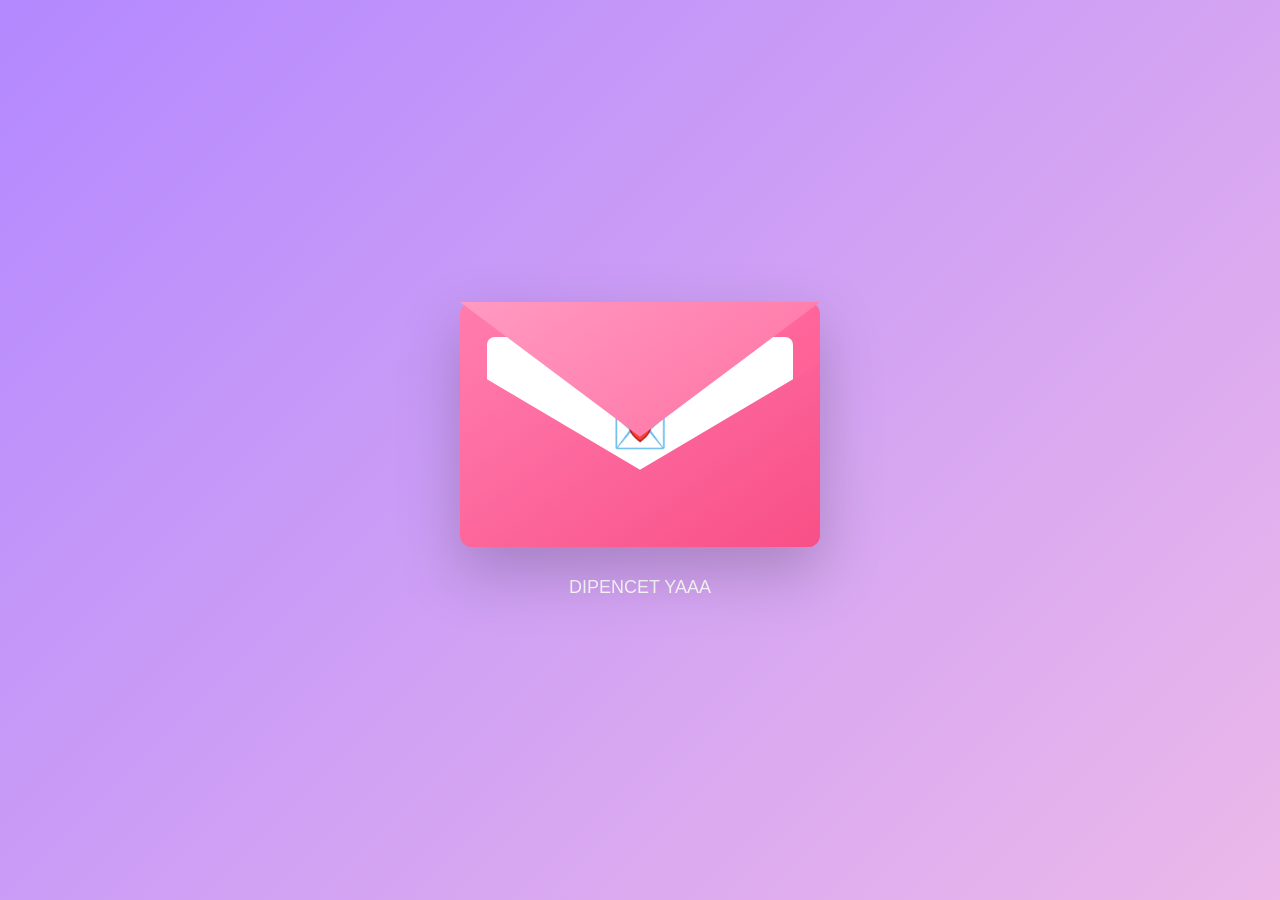
==== commit 36b9a437: "update" ====
--- a/doc.html
+++ b/doc.html
@@ -116,7 +116,7 @@
 
 
             <p class="click-hint">
-                Klik amplopnya...
+                DIPENCET YAAA
             </p>
 
         </div>
@@ -136,28 +136,25 @@
                 </div>
 
                 <h1>
-                    Untuk Kamu
+                    UNTUK ALEYAAA PINCESS BB KE 16 TAHUNNN
                 </h1>
 
                 <p>
 
-                    Hai kamu...
+                    Haloo pincess bb!!!
 
                     <br><br>
 
-                    Ada sesuatu yang pengen
-                    aku sampaikan.
+                    selamat ulang tahun yaaa buat pinces kesayangan bb yang ke 16 tahunn
 
                     <br><br>
 
-                    Jadi sebelum kamu lanjut,
-                    baca surat ini sampai selesai ya.
+                    WAJIB DIBACA SAMPAI HABISSS
 
                     <br><br>
-
-                    Terima kasih sudah menjadi
-                    seseorang yang sangat berarti
-                    buat aku.
+               Ini spesial untuk kamu orang yang satu satunya yang selalu ada buat aku, yang selalu nemenin aku, yang selalu bikin aku senyum...
+               ini aku buat dengan penuh suka cita dan penantian yang sangat besarr buat kamuu yeyyy!!, okkey deh kamu lanjuttt sajaaaaww!!
+
 
                 </p>
 
@@ -227,12 +224,11 @@
             <div class="memory-center">
 
                 <h1>
-                    Our Little Memories
+                    MEMORIES
                 </h1>
 
                 <p>
-                    Beberapa momen yang mungkin
-                    sederhana, tapi berarti.
+                    beberapa foto yanng berarti bangett buat aku..
                 </p>
 
             </div>
@@ -271,11 +267,11 @@
             </div>
 
             <h1>
-                Ada satu hal lagi...
+                emm ini ada satu hal lagii
             </h1>
 
             <p>
-                Tonton sampai selesai ya ❤️
+                tonton sampaii SELESAIII ❤️
             </p>
 
             <button
@@ -347,7 +343,7 @@
             </h1>
 
             <p>
-                Untuk kamu.
+                TADAAA UNTUK ALEYAA
             </p>
 
         </div>
--- a/style.css
+++ b/style.css
@@ -264,7 +264,7 @@
 .music-bars i {
 
     animation:
-        musicBar .8s ease-in-out infinite alternate;
+        music  .8s ease-in-out infinite alternate;
 
 }
 
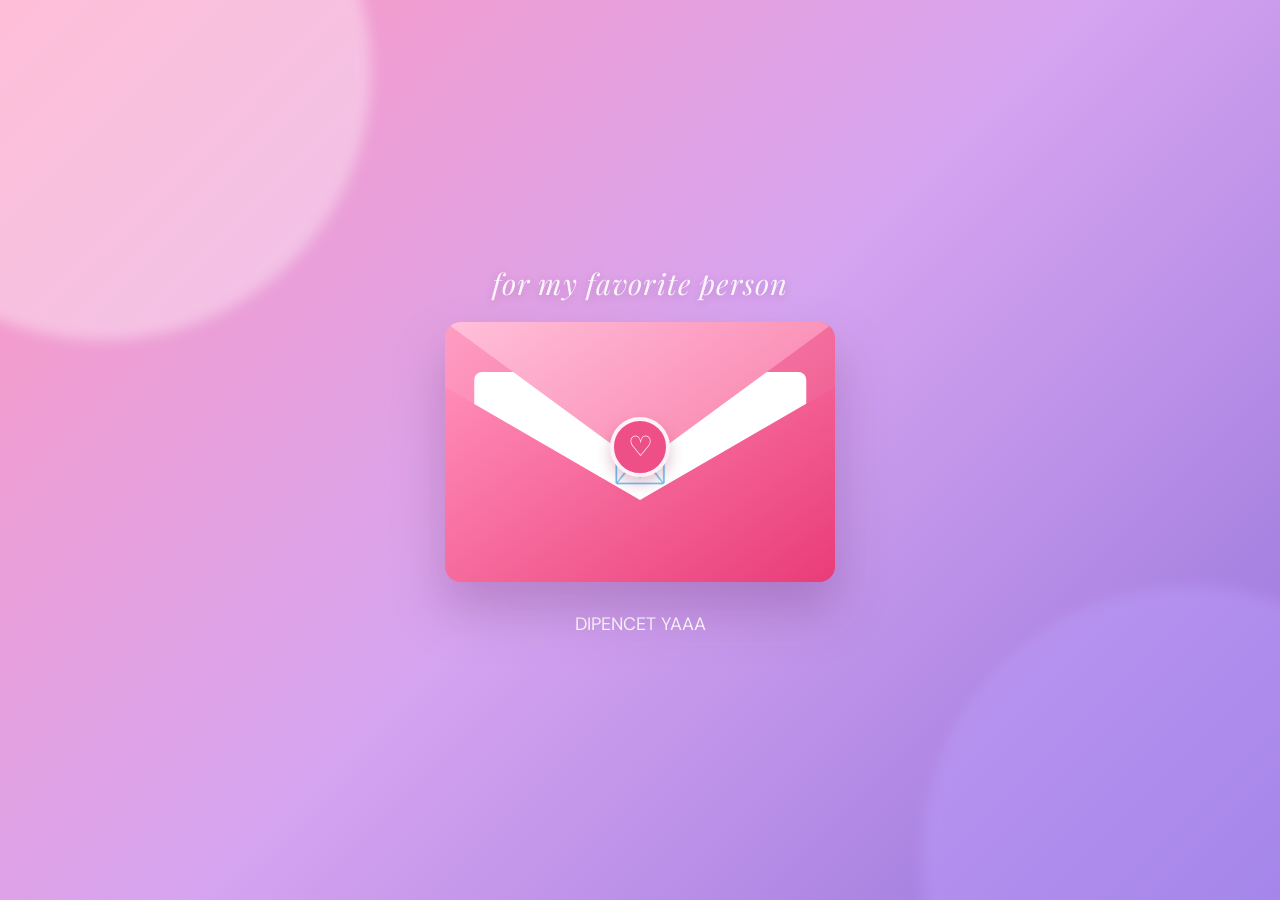
==== commit 543844d0: "update" ====
--- a/doc.html
+++ b/doc.html
@@ -343,7 +343,7 @@
             </h1>
 
             <p>
-                TADAAA UNTUK ALEYAA
+                TADAAA UNTUK UNTUK DEDEE!!
             </p>
 
         </div>
--- a/style.css
+++ b/style.css
@@ -1,6 +1,8 @@
 /* =================================================
    RESET
 ================================================= */
+
+@import url('https://fonts.googleapis.com/css2?family=DM+Sans:wght@400;500;600;700&family=Playfair+Display:ital,wght@0,600;0,700;1,600;1,700&display=swap');
 
 * {
     margin: 0;
@@ -14,6 +16,8 @@
 ================================================= */
 
 body {
+
+    /* Refined visual layer follows below. */
 
     width: 100%;
     height: 100vh;
@@ -1241,4 +1245,241 @@
 
     }
 
-}+}
+
+
+/* =================================================
+   DREAMY VISUAL REFINEMENT
+================================================= */
+
+body {
+    color: #4c2941;
+    font-family: "DM Sans", Arial, sans-serif;
+}
+
+.page.active {
+    animation: pageReveal .75s cubic-bezier(.22, 1, .36, 1) both;
+}
+
+@keyframes pageReveal {
+    from { opacity: 0; transform: scale(1.035); }
+    to { opacity: 1; transform: scale(1); }
+}
+
+.page::before,
+.page::after {
+    content: "";
+    position: absolute;
+    z-index: -1;
+    width: 42vw;
+    aspect-ratio: 1;
+    border-radius: 50%;
+    filter: blur(7px);
+    opacity: .42;
+    pointer-events: none;
+    animation: ambientGlow 12s ease-in-out infinite alternate;
+}
+
+.page::before { top: -22%; left: -13%; background: #fff3fa; }
+.page::after { right: -14%; bottom: -25%; background: #bea0ff; animation-delay: -5s; }
+
+@keyframes ambientGlow {
+    to { transform: translate(7vw, 5vh) scale(1.2); opacity: .67; }
+}
+
+/* Envelope welcome */
+#page1 { background: linear-gradient(135deg, #ff99bf 0%, #d6a4f0 50%, #9373db 100%); }
+
+.envelope-area::before {
+    content: "for my favorite person";
+    display: block;
+    margin-bottom: 20px;
+    color: rgba(255,255,255,.9);
+    font-family: "Playfair Display", Georgia, serif;
+    font-size: clamp(19px, 2.4vw, 29px);
+    font-style: italic;
+    letter-spacing: .04em;
+    text-shadow: 0 2px 10px rgba(85,36,101,.2);
+}
+
+.envelope {
+    width: 390px;
+    height: 260px;
+    filter: drop-shadow(0 28px 25px rgba(91,33,86,.25));
+    animation: envelopeFloatRefined 3.5s ease-in-out infinite;
+}
+
+@keyframes envelopeFloatRefined {
+    50% { transform: translateY(-13px) rotate(1deg); }
+}
+
+.envelope::after {
+    content: "♡";
+    position: absolute;
+    z-index: 8;
+    top: 48%;
+    left: 50%;
+    display: grid;
+    width: 52px;
+    height: 52px;
+    place-items: center;
+    border: 4px solid #fff1f7;
+    border-radius: 50%;
+    background: #ed4f86;
+    box-shadow: 0 7px 14px rgba(124,26,74,.25);
+    color: white;
+    font-size: 28px;
+    transform: translate(-50%,-50%);
+    transition: opacity .4s ease;
+}
+
+.envelope.open::after { opacity: 0; }
+.envelope-back { border-radius: 16px; background: linear-gradient(135deg,#ff9dc3,#ea4c83); }
+.envelope-front { border-radius: 0 0 16px 16px; background: linear-gradient(145deg,#ff8bb6,#e93c78); }
+.envelope-flap { border-radius: 16px 16px 0 0; background: linear-gradient(145deg,#ffc0da,#f8699a); }
+
+/* Letter */
+.letter-modal { background: rgba(45,17,52,.26); backdrop-filter: blur(9px); }
+
+.letter-card {
+    position: relative;
+    padding: clamp(32px,5vw,52px);
+    border: 1px solid rgba(255,255,255,.82);
+    border-radius: 28px;
+    background: rgba(255,252,254,.95);
+    box-shadow: 0 30px 90px rgba(48,18,49,.28);
+}
+
+.letter-card::before {
+    content: "";
+    position: absolute;
+    inset: 10px;
+    border: 1px solid rgba(222,78,137,.21);
+    border-radius: 20px;
+    pointer-events: none;
+}
+
+.letter-card h1 {
+    position: relative;
+    color: #c92f68;
+    font-family: "Playfair Display", Georgia, serif;
+    font-size: clamp(24px,3.5vw,37px);
+    line-height: 1.12;
+}
+
+.letter-card p { position: relative; color: #674d5d; }
+
+.letter-card button,
+.video-intro button,
+.next-button {
+    border-radius: 999px;
+    box-shadow: 0 10px 24px rgba(178,41,105,.25);
+    font-weight: 700;
+    transition: transform .25s ease, box-shadow .25s ease;
+}
+
+.letter-card button { background: linear-gradient(135deg,#ff6196,#9d6ce5); }
+
+.letter-card button:hover,
+.video-intro button:hover,
+.next-button:hover {
+    transform: translateY(-3px) scale(1.025);
+    box-shadow: 0 15px 30px rgba(178,41,105,.34);
+}
+
+/* Scrapbook memories */
+#page2 { background: linear-gradient(135deg,#ffdeed,#e0d0ff); }
+
+.memory-wall { width: min(88vw,900px); height: min(69vh,650px); }
+
+.memory-wall::before {
+    content: "the little moments";
+    position: absolute;
+    z-index: 0;
+    top: -13px;
+    left: 50%;
+    color: rgba(151,62,116,.28);
+    font-family: "Playfair Display", Georgia, serif;
+    font-size: clamp(40px,7vw,85px);
+    font-style: italic;
+    white-space: nowrap;
+    transform: translateX(-50%);
+}
+
+.memory-photo {
+    z-index: 1;
+    width: clamp(118px,18vw,190px);
+    height: clamp(150px,23vw,235px);
+    padding: 8px 8px 28px;
+    box-shadow: 0 16px 28px rgba(95,46,83,.22);
+    transition: transform .45s cubic-bezier(.22,1,.36,1), box-shadow .45s ease;
+    animation-duration: 4.5s;
+}
+
+.memory-photo:nth-child(even) { animation-delay: -1.6s; }
+.memory-photo:hover { box-shadow: 0 24px 42px rgba(85,35,71,.3); }
+
+.memory-center {
+    width: min(30vw,300px);
+    min-width: 220px;
+    padding: 29px 22px;
+    border: 1px solid rgba(255,255,255,.83);
+    border-radius: 24px;
+    background: rgba(255,255,255,.76);
+    box-shadow: 0 18px 40px rgba(115,51,107,.17);
+    backdrop-filter: blur(11px);
+}
+
+.memory-center h1 {
+    color: #ce3d78;
+    font-family: "Playfair Display", Georgia, serif;
+    font-size: 31px;
+    font-style: italic;
+}
+
+/* Cinematic video and finale */
+#page3 { background: radial-gradient(circle at 50% 35%,#6e294f 0%,#2a112d 43%,#100612 100%); }
+
+.video-intro {
+    max-width: 600px;
+    padding: 44px 45px;
+    border: 1px solid rgba(255,255,255,.16);
+    border-radius: 28px;
+    background: rgba(255,255,255,.07);
+    box-shadow: 0 25px 70px rgba(0,0,0,.26);
+    backdrop-filter: blur(12px);
+}
+
+.video-icon { animation: reelBounce 2.3s ease-in-out infinite; }
+@keyframes reelBounce { 50% { transform: translateY(-8px) rotate(4deg); } }
+.video-intro h1 { font-family: "Playfair Display", Georgia, serif; font-size: clamp(30px,4vw,44px); }
+.video-intro button { background: linear-gradient(135deg,#ff4b83,#b477ef); }
+.video-box { border-radius: 24px; overflow: hidden; box-shadow: 0 25px 70px rgba(0,0,0,.45); }
+
+#page4 { background: radial-gradient(circle at 50% 47%,#6d163d 0%,#270817 44%,#090108 100%); }
+
+.final-message {
+    width: min(82vw,440px);
+    padding: 25px;
+    border-radius: 22px;
+    background: rgba(20,3,15,.24);
+    backdrop-filter: blur(6px);
+}
+
+.final-message p {
+    font-family: "Playfair Display", Georgia, serif;
+    font-size: clamp(22px,4vw,32px);
+    font-style: italic;
+}
+
+/* Corrects the original equalizer animation name. */
+.music-player.playing .music-bars i { animation: musicBar .7s ease-in-out infinite alternate; }
+
+@media (max-width: 700px) {
+    .envelope { width: 300px; height: 205px; }
+    .envelope::after { width: 44px; height: 44px; font-size: 23px; }
+    .memory-wall { width: 100vw; height: 67vh; transform: scale(.78); }
+    .memory-wall::before { top: 0; font-size: 51px; }
+    .video-intro { margin: 20px; padding: 37px 25px; }
+    .video-box video { width: 91vw; height: auto; }
+}
